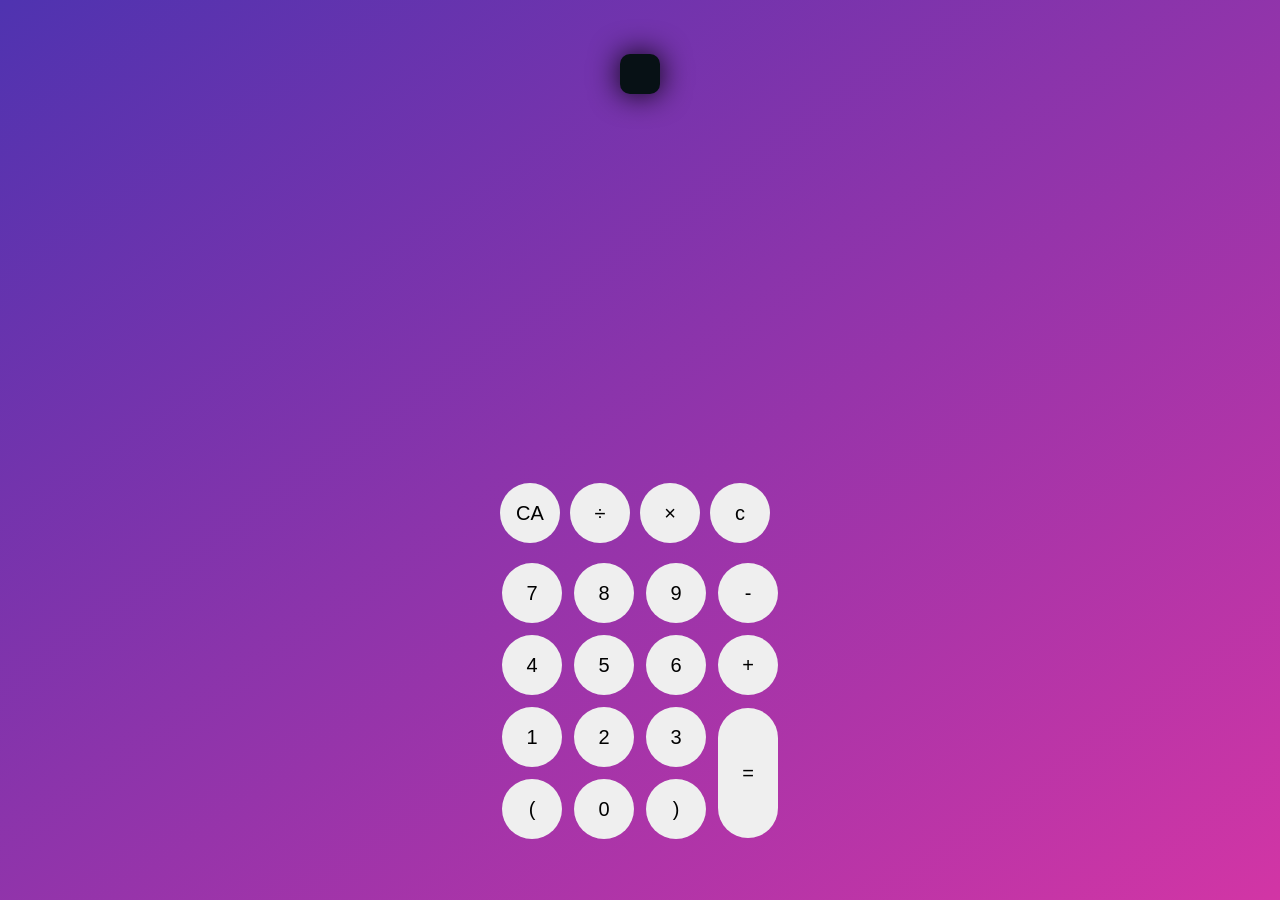
==== Calculator/index.html @ ba229f39 "Add files via upload" ====
<!DOCTYPE html>
<html lang="en">
<head>
    <meta charset="UTF-8">
    <meta http-equiv="X-UA-Compatible" content="IE=edge">
    <meta name="viewport" content="width=device-width, initial-scale=1.0">
    <title>Document</title>
    <link rel="stylesheet" href="style.css">
</head>
<body>
    <div class="container">
        <div class="calculator dark">
            <i class="theme-toggler active"></i>
            <i class="toggler-icon"></i>
        </div>
        <div class="display-screen">
            <div id="display"></div>
        </div>
        <div class="buttons">
            <table>
                <tr><button class="btn-operator" id="clear">CA</button></tr>
                <tr><button class="btn-operator" id="/">&divide;</button></tr>
                <tr><button class="btn-operator" id="*">&times;</button></tr>
                <tr><button class="btn-operator" id="backspace"> c </button></tr>
                <tr>
                    <td><button class="btn-number" id="7">7</button></td>
                    <td><button class="btn-number" id="8">8</button></td>
                    <td><button class="btn-number" id="9">9</button></td>
                    <td><button class="btn-operator" id="-">-</button></td>
                </tr>
                <tr>
                    <td><button class="btn-number" id="4">4</button></td>
                    <td><button class="btn-number" id="5">5</button></td>
                    <td><button class="btn-number" id="6">6</button></td>
                    <td><button class="btn-operator" id="+">+</button></td>
                </tr>
                <tr>
                    <td><button class="btn-number" id="1">1</button></td>
                    <td><button class="btn-number" id="2">2</button></td>
                    <td><button class="btn-number" id="3">3</button></td>
                    <td rowspan="2"><button class="btn-equal" id="equal">=</button></td>
                </tr>
                <tr>
                    <td><button class="btn-operator" id="(">(</button></td>
                    <td><button class="btn-number" id="0">0</button></td>
                    <td><button class="btn-operator" id=")">)</button></td>
                </tr>
            </table>
        </div>
    </div>
    <script src="index.js"></script>
</body>
</html>
---- Calculator/style.css ----
* {
    padding: 0;
    margin: 0;
    box-sizing: border-box;
    outline: 0;
    transition: all 0.5s ease;
}

body {
    font-family: sans-serif;
}

a {
    text-decoration: none;
    color: #fff;
}

body {
    background-image: linear-gradient(to bottom right, rgba(79,51,176,1),rgba(210,53,165));
}

.container {
    height: 100vh;
    width: 100vw;
    display: grid;
    place-items: center;
}

.calculator {
    position: relative;
    height: auto;
    width: auto;
    padding: 20px;
    border-radius: 10px;
    box-shadow: 0 0 30px #000; 
}

.theme-toggler {
    position: absolute;
    top: 30px;
    right: 30px;
    color: #fff;
    cursor: pointer;
    z-index: -1;
}

.theme-toggler.active {
    color: #333;
}

.theme-toggler.active::before {
    background-color: #fff;
}

.theme-toggler.::before {
    content: '';
    height: 30px;
    width: 30px;
    position: absolute;
    top: 50%;
    transform: translate(-50%, -50%);
    border-radius: 50%;
    border-color: #333;
    z-index: -1;
}

#display {
    margin: 0 10px;
    height: 150px;
    width: auto;
    max-width: 270px;
    display: flex;
    align-items: flex-end;
    justify-content: flex-end;
    font-size: 30px;
    margin-bottom: 20px;
    overflow-x: scroll;
}

#display::-webkit-scrollbar {
    display: block;
    height: 3px;
}
button {
    height: 60px;
    width: 60px;
    border: 0;
    border-radius: 30px;
    margin: 5px;
    font-size: 20px;
    cursor: pointer;
    transition: all 200ms ease;
}

button:hover {
    transform: scale(1.15);
}

button#equal {
    height: 130px;
}

/*light theme*/

.calculator {
    background-color: #fff;
}
.calculator #display {
    color: #0a1e23; 
}
.calculator button#clear {
    background-color: #ffd5d8;
    color: #fc4552;
}

.calculator button.btn-number {
    background-color: #c3eaff;
    color: #000;
}

.calculator button.btn-operator {
    background-color: #ffd0fd;
    color: #f967f3;
}

.calculator button.btn-equal {
    background-color: #adf9e7;
    color: #000;
}

/*dark theme*/

.calculator.dark {
    background-color: #071115;
}

.calculator.dark #display {
    color: #f8fafd;
}

.calculator.dark button#clear {
    background-color: #2d191e;
    color: #bd3740;
}

.calculator.dark button.btn-number {
    background-color: #1b2f38;
    color: #f8fafb;
}

.calculator.dark button.btn-operator {
    background-color: #2e1f39;
    color: #aa00a4;
}

.calculator.dark button.btn-equal {
    background-color: #223323;
    color: #ffffff;
}
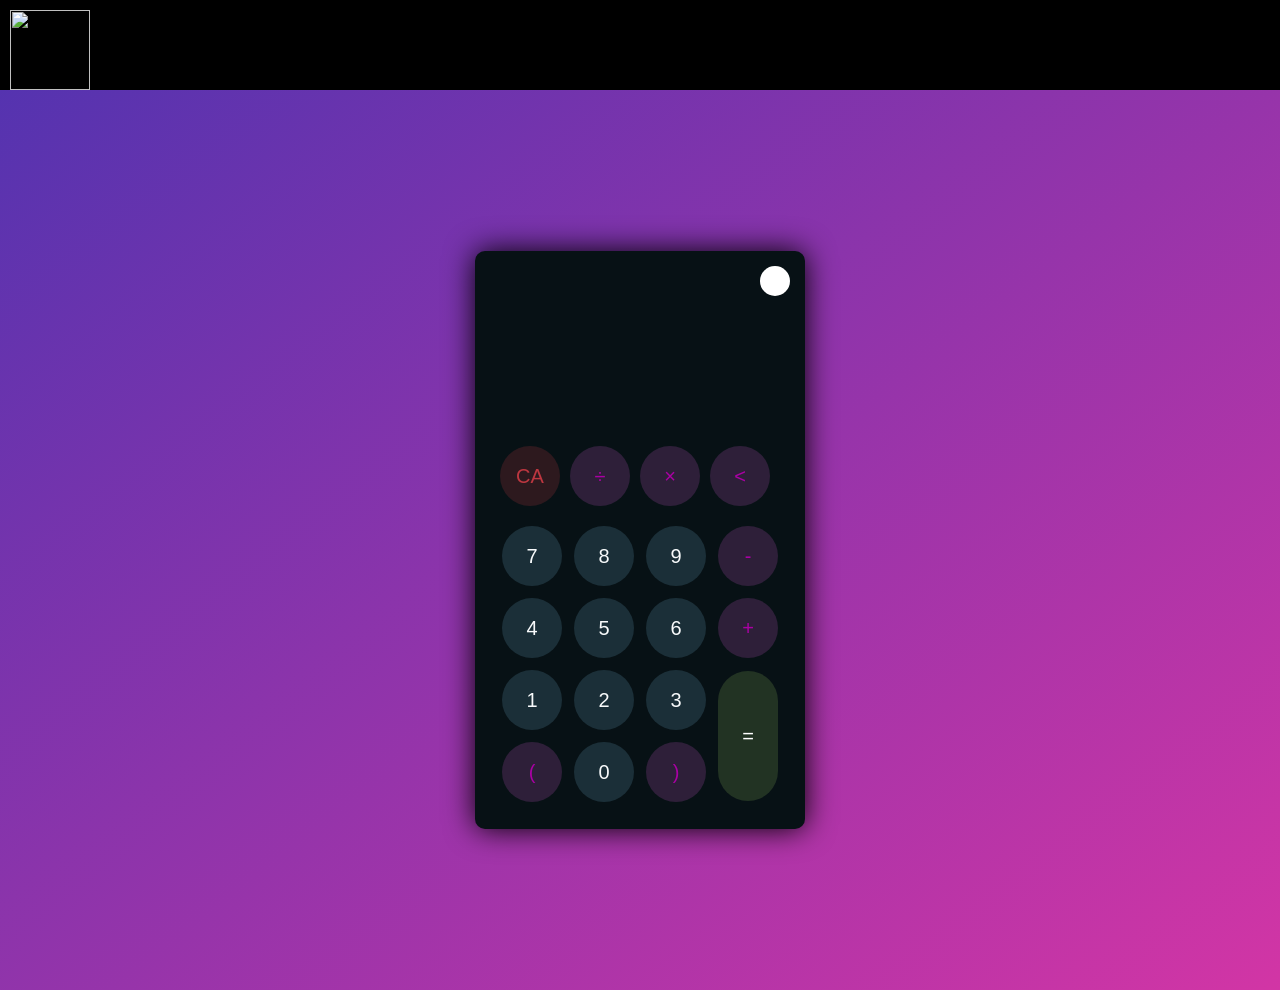
==== commit 44625f9d: "commit" ====
--- a/Calculator/index.html
+++ b/Calculator/index.html
@@ -6,48 +6,58 @@
     <meta name="viewport" content="width=device-width, initial-scale=1.0">
     <title>Document</title>
     <link rel="stylesheet" href="style.css">
+    
 </head>
 <body>
+    <div class="header">
+        <img src="https://manage.wix.com/_serverless/brand-maker/api/v1/design/2f9d4a05-4b51-4c3a-b836-1ad134cd56c4/preview-redirect?preset=thumbnail" >
+    </div>
+    
     <div class="container">
+            
         <div class="calculator dark">
-            <i class="theme-toggler active"></i>
-            <i class="toggler-icon"></i>
-        </div>
-        <div class="display-screen">
-            <div id="display"></div>
-        </div>
-        <div class="buttons">
-            <table>
-                <tr><button class="btn-operator" id="clear">CA</button></tr>
-                <tr><button class="btn-operator" id="/">&divide;</button></tr>
-                <tr><button class="btn-operator" id="*">&times;</button></tr>
-                <tr><button class="btn-operator" id="backspace"> c </button></tr>
-                <tr>
-                    <td><button class="btn-number" id="7">7</button></td>
-                    <td><button class="btn-number" id="8">8</button></td>
-                    <td><button class="btn-number" id="9">9</button></td>
-                    <td><button class="btn-operator" id="-">-</button></td>
-                </tr>
-                <tr>
-                    <td><button class="btn-number" id="4">4</button></td>
-                    <td><button class="btn-number" id="5">5</button></td>
-                    <td><button class="btn-number" id="6">6</button></td>
-                    <td><button class="btn-operator" id="+">+</button></td>
-                </tr>
-                <tr>
-                    <td><button class="btn-number" id="1">1</button></td>
-                    <td><button class="btn-number" id="2">2</button></td>
-                    <td><button class="btn-number" id="3">3</button></td>
-                    <td rowspan="2"><button class="btn-equal" id="equal">=</button></td>
-                </tr>
-                <tr>
-                    <td><button class="btn-operator" id="(">(</button></td>
-                    <td><button class="btn-number" id="0">0</button></td>
-                    <td><button class="btn-operator" id=")">)</button></td>
-                </tr>
-            </table>
+            <div class="theme-toggler active">
+                <i class="toggler-icon"></i>
+            </div>
+            <div class="display-screen">
+                <div id="display"></div>
+            </div>
+            <div class="buttons">
+                <table>
+                        <tr><button class="btn-operator" id="clear">CA</button></tr>
+                        <tr><button class="btn-operator" id="/">&divide;</button></tr>
+                        <tr><button class="btn-operator" id="*">&times;</button></tr>
+                        <tr><button class="btn-operator" id="backspace"> < </button></tr>
+                    <tr>
+                        <td><button class="btn-number" id="7">7</button></td>
+                        <td><button class="btn-number" id="8">8</button></td>
+                        <td><button class="btn-number" id="9">9</button></td>
+                        <td><button class="btn-operator" id="-">-</button></td>
+                    </tr>
+                    <tr>
+                        <td><button class="btn-number" id="4">4</button></td>
+                        <td><button class="btn-number" id="5">5</button></td>
+                        <td><button class="btn-number" id="6">6</button></td>
+                        <td><button class="btn-operator" id="+">+</button></td>
+                    </tr>
+                    <tr>
+                        <td><button class="btn-number" id="1">1</button></td>
+                        <td><button class="btn-number" id="2">2</button></td>
+                        <td><button class="btn-number" id="3">3</button></td>
+                        <td rowspan="2"><button class="btn-equal" id="equal">=</button></td>
+                    </tr>
+                    <tr>
+                        <td><button class="btn-operator" id="(">(</button></td>
+                        <td><button class="btn-number" id="0">0</button></td>
+                        <td><button class="btn-operator" id=")">)</button></td>
+                    </tr>
+                </table>
+            </div>
         </div>
     </div>
+    <footer>
+        <div></div>
+    </footer>
     <script src="index.js"></script>
 </body>
 </html>
--- a/Calculator/style.css
+++ b/Calculator/style.css
@@ -19,6 +19,19 @@
     background-image: linear-gradient(to bottom right, rgba(79,51,176,1),rgba(210,53,165));
 }
 
+.header {
+    display: flex;
+    background-color: #000;
+    
+}
+
+.header img {
+    width: 80px;
+    height: 80px;
+    margin-top: 10px;
+    margin-left: 10px;
+}
+
 .container {
     height: 100vh;
     width: 100vw;
@@ -29,10 +42,9 @@
 .calculator {
     position: relative;
     height: auto;
-    width: auto;
     padding: 20px;
     border-radius: 10px;
-    box-shadow: 0 0 30px #000; 
+    box-shadow: 0 0 30px #000;
 }
 
 .theme-toggler {
@@ -41,7 +53,7 @@
     right: 30px;
     color: #fff;
     cursor: pointer;
-    z-index: -1;
+    z-index: 1;
 }
 
 .theme-toggler.active {
@@ -52,7 +64,7 @@
     background-color: #fff;
 }
 
-.theme-toggler.::before {
+.theme-toggler::before {
     content: '';
     height: 30px;
     width: 30px;
@@ -60,7 +72,7 @@
     top: 50%;
     transform: translate(-50%, -50%);
     border-radius: 50%;
-    border-color: #333;
+    background-color: #333;
     z-index: -1;
 }
 
@@ -81,6 +93,7 @@
     display: block;
     height: 3px;
 }
+
 button {
     height: 60px;
     width: 60px;
@@ -93,8 +106,8 @@
 }
 
 button:hover {
-    transform: scale(1.15);
-}
+    transform: scale(1.1);
+} 
 
 button#equal {
     height: 130px;
@@ -104,11 +117,14 @@
 
 .calculator {
     background-color: #fff;
+
 }
+
 .calculator #display {
-    color: #0a1e23; 
+    color: #0a1e23;
 }
-.calculator button#clear {
+
+.calculator button#clear{
     background-color: #ffd5d8;
     color: #fc4552;
 }
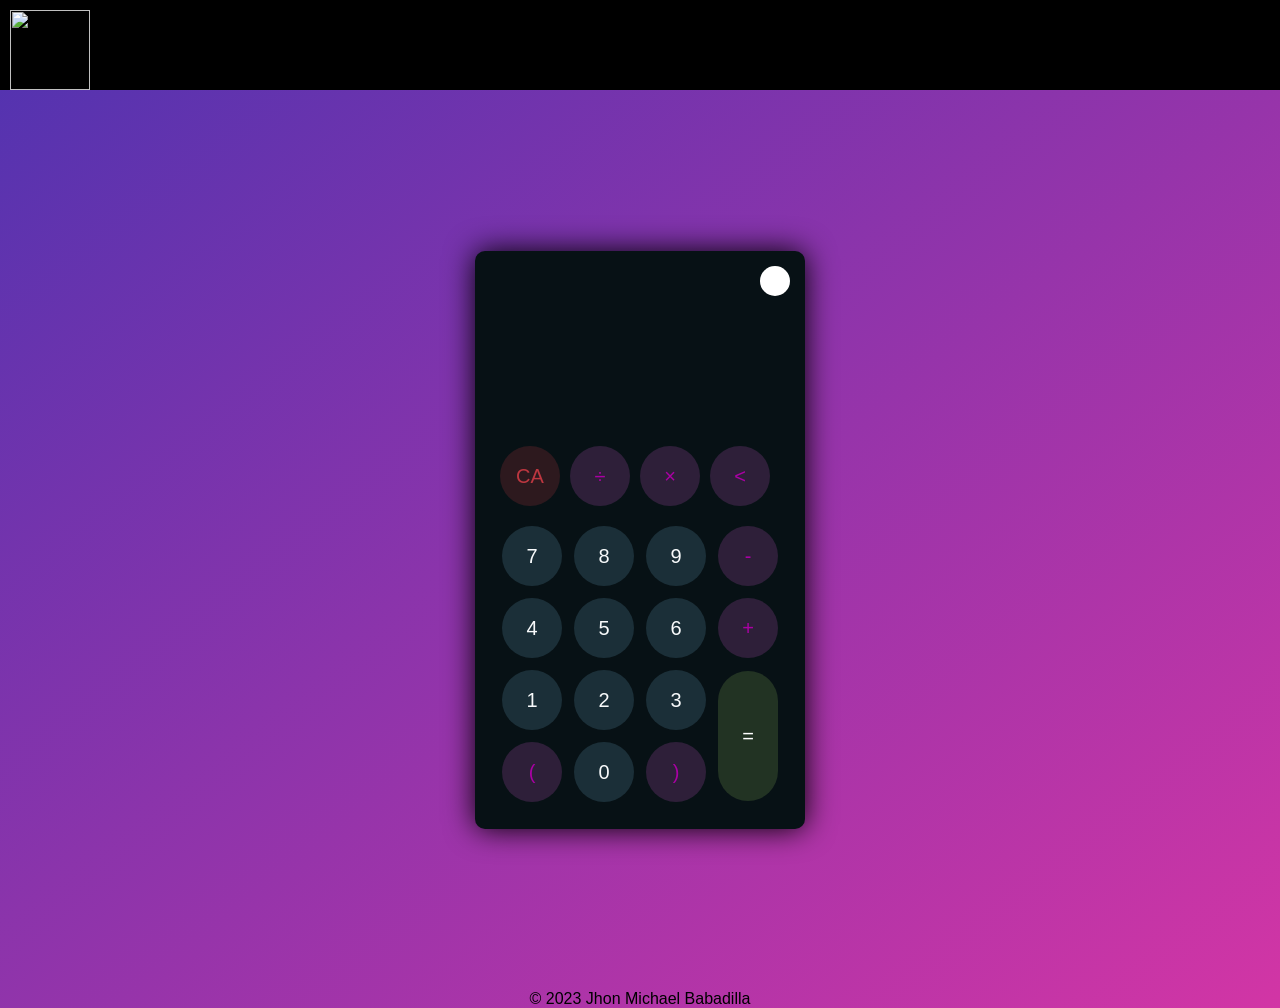
==== commit b4268ce8: "commit" ====
--- a/Calculator/index.html
+++ b/Calculator/index.html
@@ -56,7 +56,9 @@
         </div>
     </div>
     <footer>
-        <div></div>
+        <div class="footer">
+            <p>© 2023 Jhon Michael Babadilla</p>
+        </div>
     </footer>
     <script src="index.js"></script>
 </body>
--- a/Calculator/style.css
+++ b/Calculator/style.css
@@ -113,6 +113,10 @@
     height: 130px;
 }
 
+.footer p {
+    text-align: center;
+}
+
 /*light theme*/
 
 .calculator {
